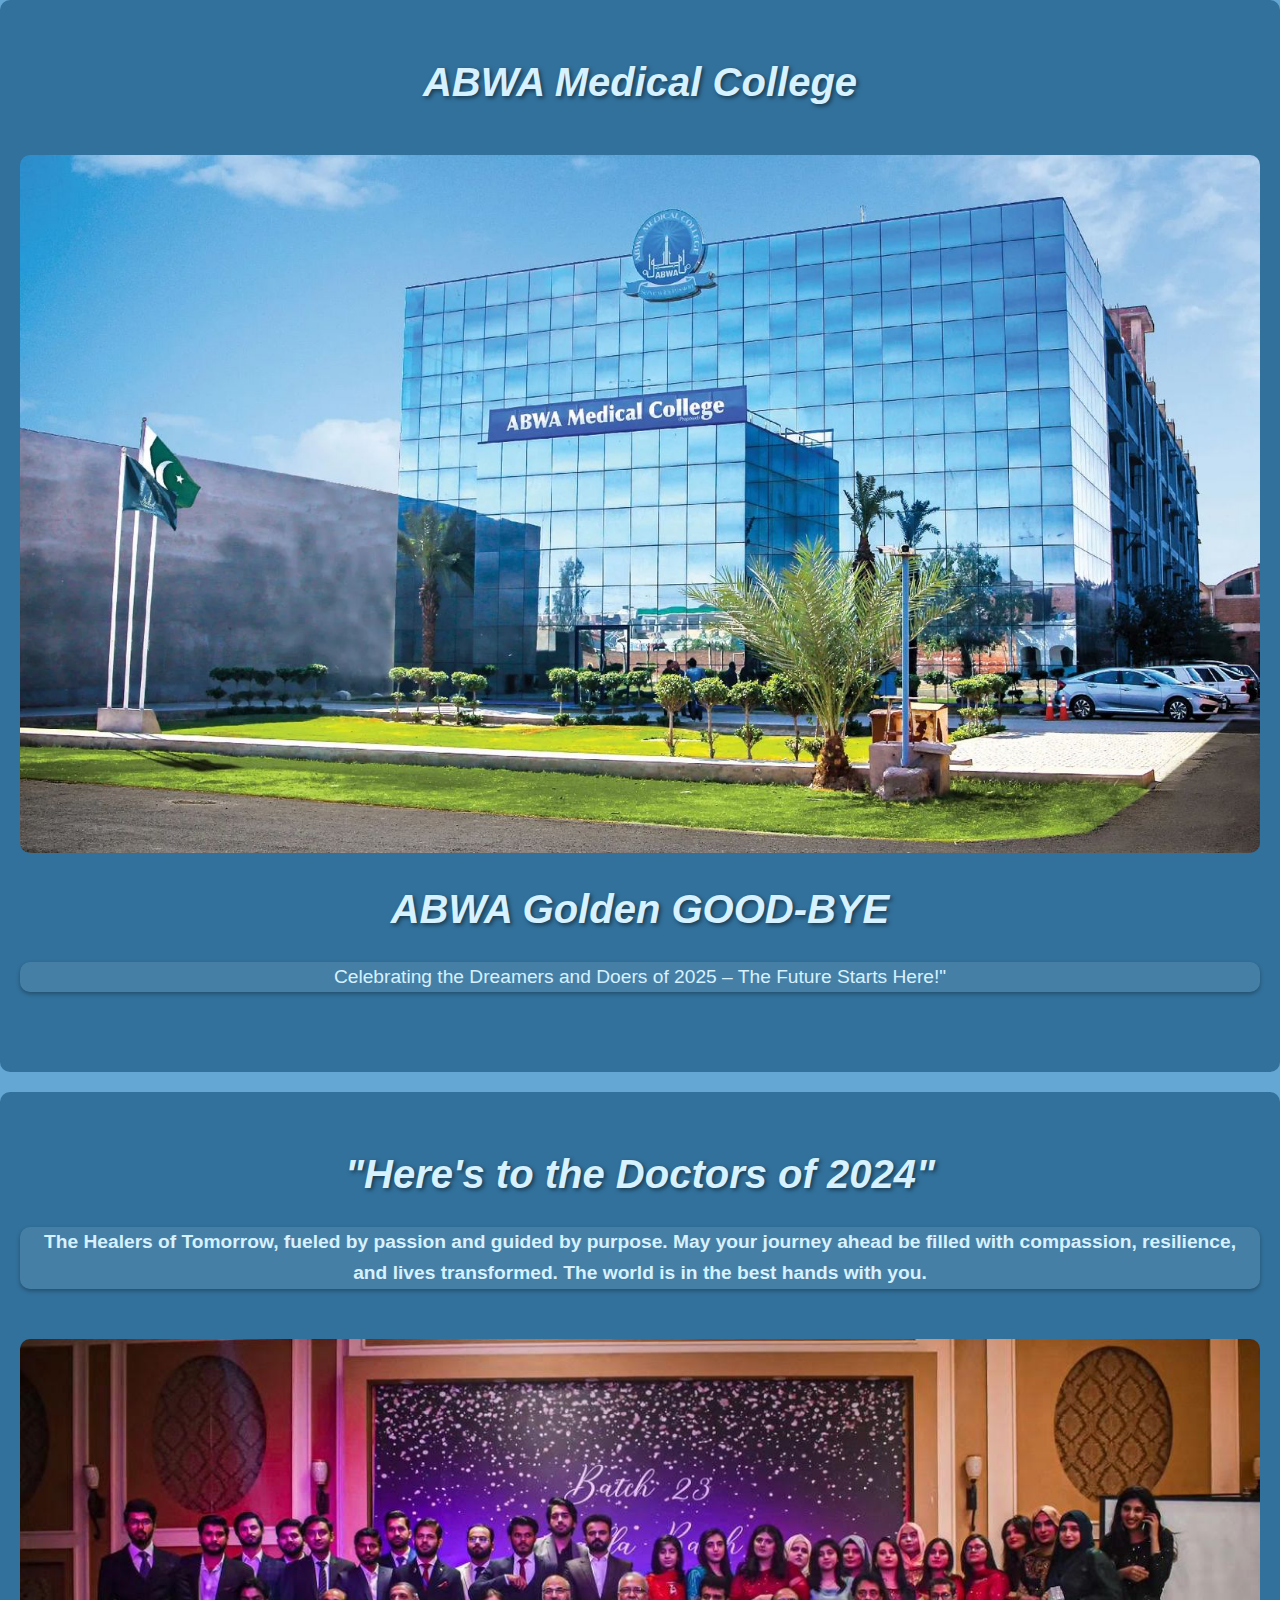
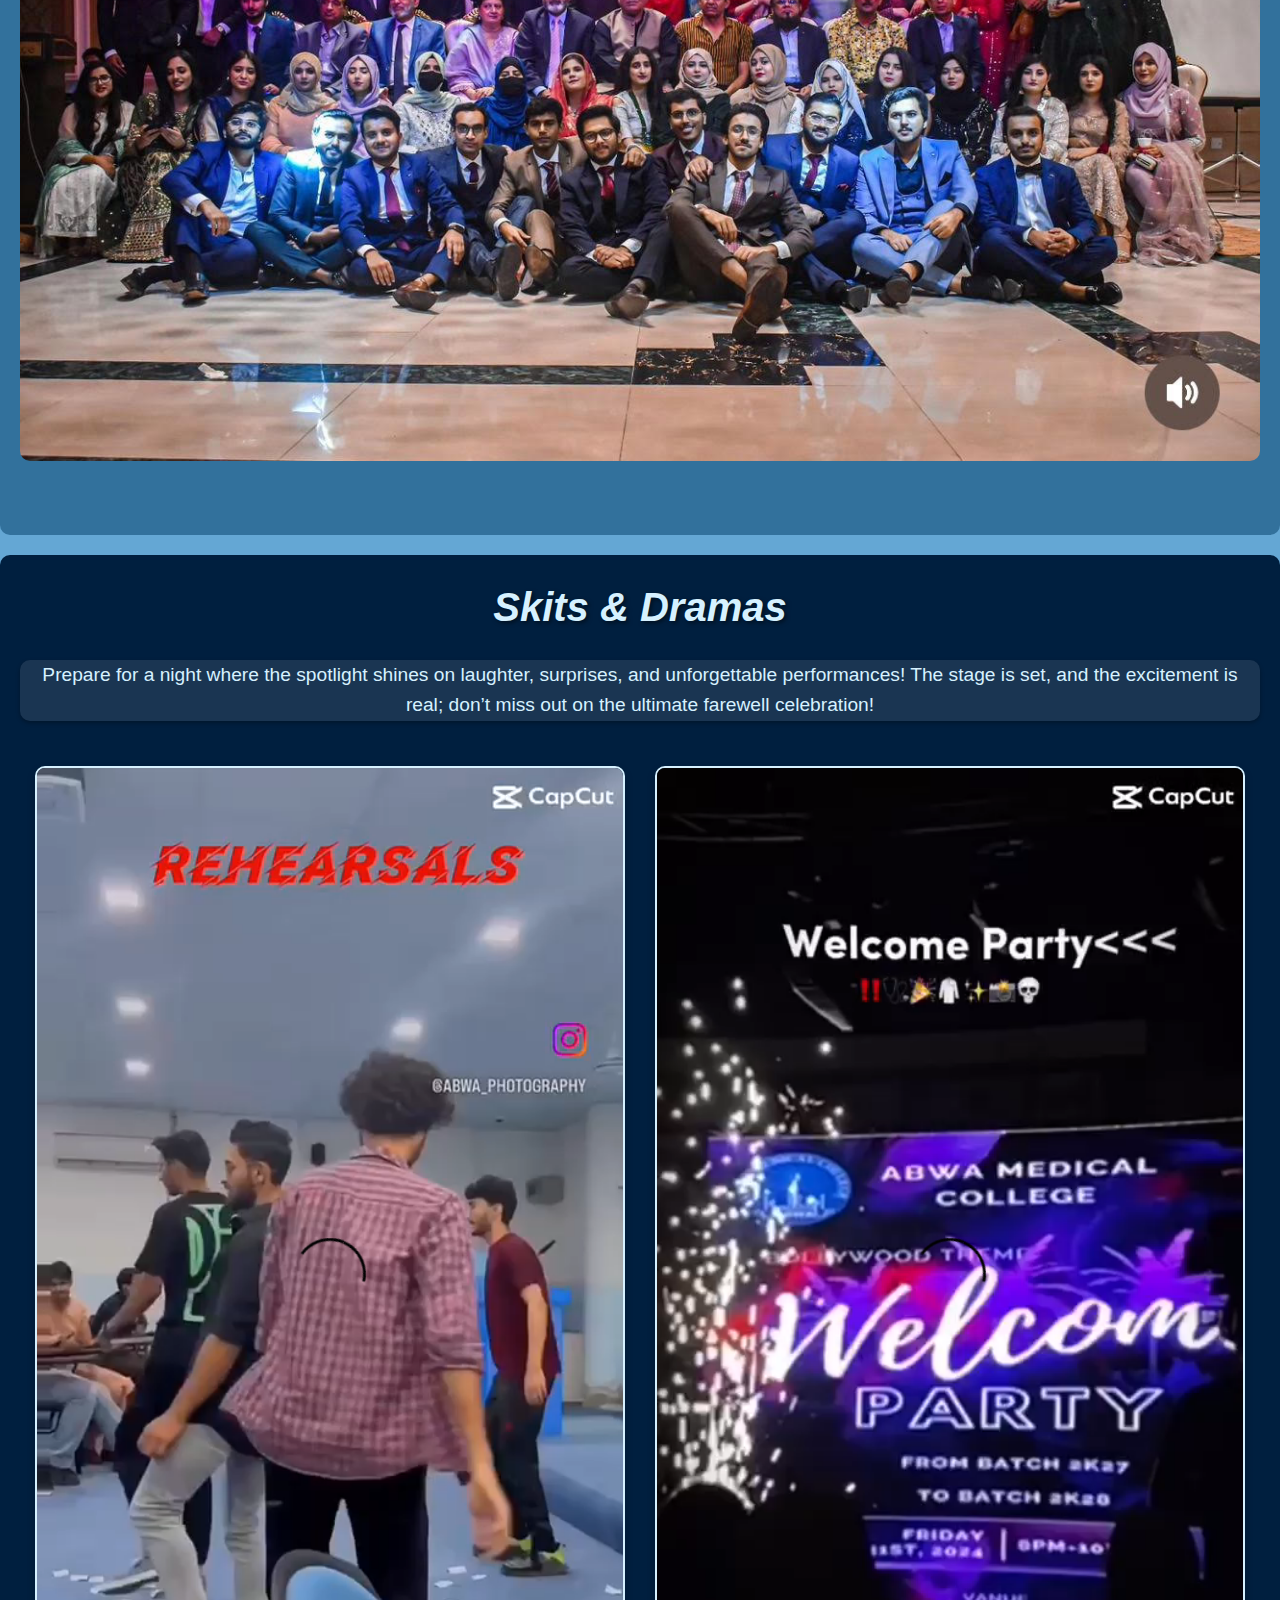
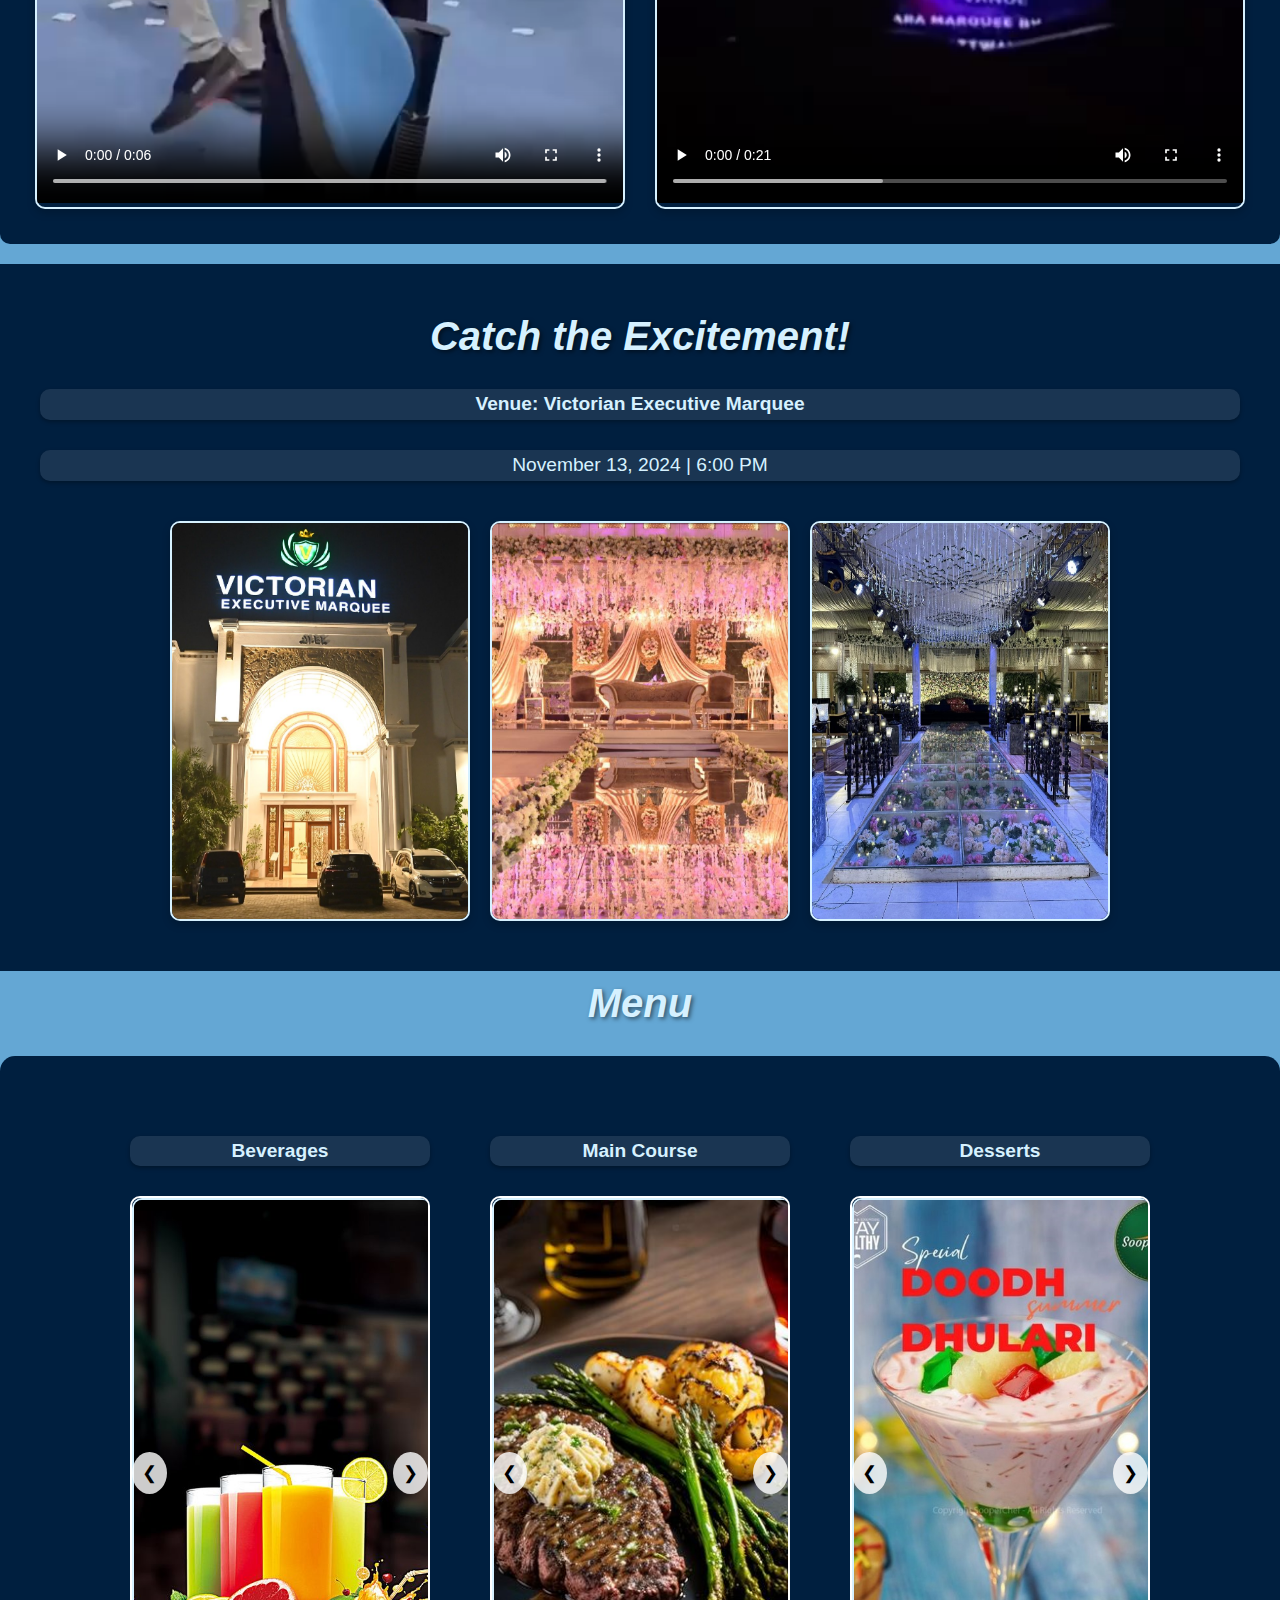
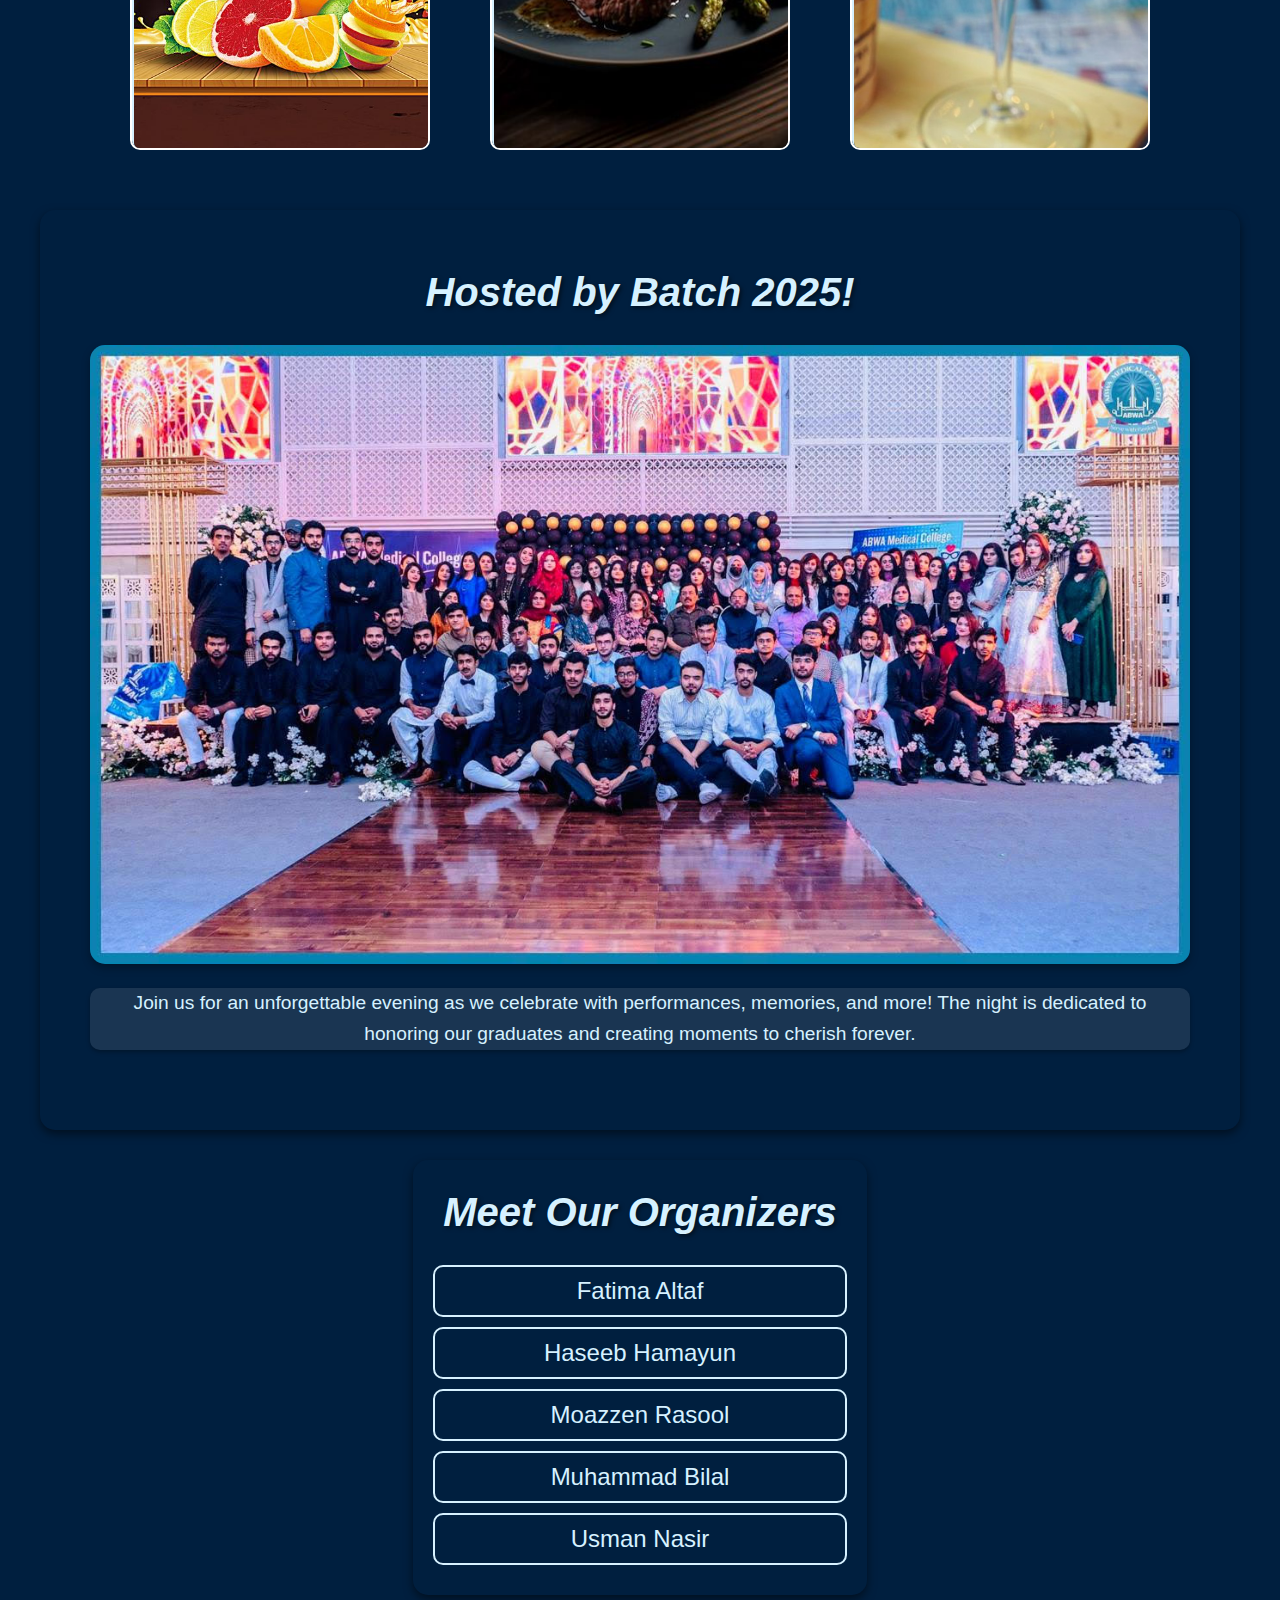
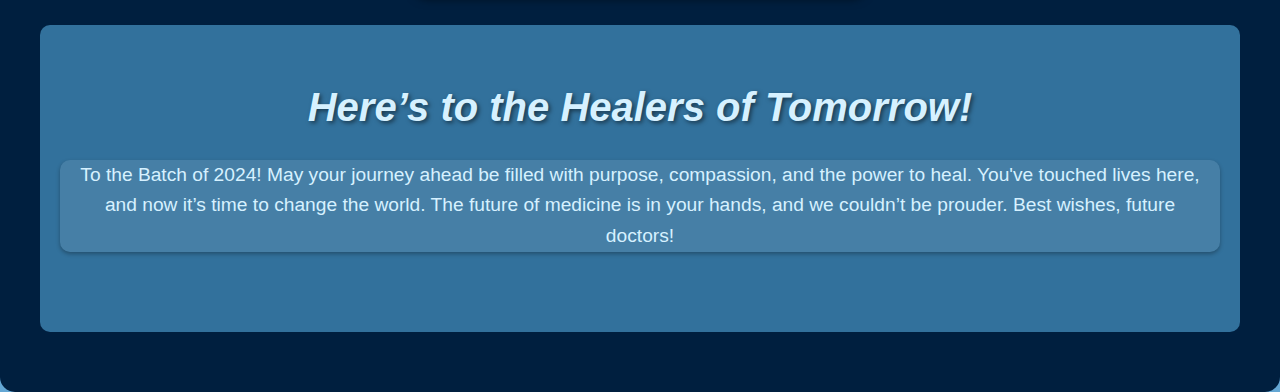
==== index.html @ 6043dd1c "Directory change" ====
<!DOCTYPE html>
<html lang="en">
<head>
  <meta charset="UTF-8">
  <meta name="viewport" content="width=device-width, initial-scale=1.0">
  <link rel="stylesheet" href="styles.css">
  <title>ABWA Golden Good-Bye</title>
  <style>
    /* Global Styles */
    body {
      font-family: Arial, sans-serif;
      margin: 0;
      padding: 0;
      color: #fff;
      background: #64a7d4; /* Light blue background */
    }

    h1, h2, h3, p {
      margin: 0;
      padding: 10px;
    }

    /* Color Palette */
    :root {
      --primary-color: #32719c; /* Blue */
      --secondary-color: #32719c; /* Ferozy */
    }

    /* Layout */
    .container {
      width: 100%;
      max-width: 1200px;
      margin: 0 auto;
      padding: 20px;
    }

    .section {
      text-align: center;
      padding: 50px 20px;
      background: var(--primary-color);
      border-radius: 10px;
      margin-bottom: 20px;
      color: #D6F1FF;
    }

    .section img {
      width: 100%;
      height: auto;
      border-radius: 10px;
      margin: 20px 0;
    }

    .highlight {
      background: var(--secondary-color);
      color: #333;
      border-radius: 10px;
    }

    .menu, .organizers {
      display: flex;
      flex-wrap: wrap;
      justify-content: center;
    }

    .menu-item, .organizer {
      margin: 10px;
      padding: 10px;
      background: #ffffff;
      color: #333;
      border-radius: 10px;
      max-width: 200px;
      text-align: center;
    }

    /* Responsive Design */
    @media (max-width: 768px) {
      .menu, .organizers {
        flex-direction: column;
        align-items: center;
      }

      h1, h2, h3, p {
        padding: 5px;
      }

      .section {
        padding: 30px 10px;
      }
    }
  </style>
</head>
<body>

  <!-- College Section -->
  <section class="section">
    <h1 style="color: #D6F1FF; font-size: 2.5em; font-style: oblique; margin-bottom: 20px; text-shadow: 2px 2px 4px rgba(0, 0, 0, 0.5);text-align: center;">ABWA Medical College </h1>
    <img src="abwaa.jpg" alt="ABWA College">
    <h1 style="color: #D6F1FF; font-size: 2.5em; font-style: oblique; margin-bottom: 20px; text-shadow: 2px 2px 4px rgba(0, 0, 0, 0.5);text-align: center;">ABWA Golden GOOD-BYE </h1>
    
    <p style="color: #D6F1FF; text-align: center; margin-bottom: 30px; font-size: 1.2em; line-height: 1.6; padding: 0 20px; background-color: rgba(255, 255, 255, 0.1); border-radius: 10px; box-shadow: 0 2px 4px rgba(0, 0, 0, 0.3);">Celebrating the Dreamers and Doers of 2025 – The Future Starts Here!"</p>
  </section>

  <!-- 2024 Seniors Section -->
  <section class="section highlight">
    <h1 style="color: #D6F1FF; font-size: 2.5em; font-style: oblique; margin-bottom: 20px; text-shadow: 2px 2px 4px rgba(0, 0, 0, 0.5);text-align: center;">"Here's to the Doctors of 2024" </h1>
    <h2 style="color: #D6F1FF; text-align: center; margin-bottom: 30px; font-size: 1.2em; line-height: 1.6; padding: 0 20px; background-color: rgba(255, 255, 255, 0.1); border-radius: 10px; box-shadow: 0 2px 4px rgba(0, 0, 0, 0.3);"> The Healers of Tomorrow, fueled by passion and guided by purpose. 
       May your journey ahead be filled with compassion, resilience, and lives transformed.
        The world is in the best hands with you.
    </h2>
    <img src="batch2025.jpg" alt="2024 Seniors">
  </section>

  <!-- Skits and Dramas Highlights -->
  <section class="section" style="padding: 20px; background-color: #001f3f;">
    <h2 style="color: #D6F1FF; font-size: 2.5em; font-style: oblique; text-align: center; margin-bottom: 20px; text-shadow: 2px 2px 4px rgba(0, 0, 0, 0.5);">Skits & Dramas</h2>
    <p style="color: #D6F1FF; text-align: center; margin-bottom: 30px; font-size: 1.2em; line-height: 1.6; padding: 0 20px; background-color: rgba(255, 255, 255, 0.1); border-radius: 10px; box-shadow: 0 2px 4px rgba(0, 0, 0, 0.3);">
        Prepare for a night where the spotlight shines on laughter, surprises, and unforgettable performances! 
        The stage is set, and the excitement is real; don’t miss out on the ultimate farewell celebration!
    </p>
    <div class="gallery" style="display: flex; flex-direction: row; justify-content: center; flex-wrap: wrap; margin-top: 20px;">
        <div style="flex: 1 1 45%; margin: 15px; border: 2px solid #D6F1FF; border-radius: 10px; overflow: hidden; box-shadow: 0 4px 8px rgba(0, 0, 0, 0.2); transition: transform 0.3s; max-width: 600px;">
            <video style="width: 100%; height: auto; object-fit: cover;" controls>
                <source src="preps.mp4" type="video/mp4">
            </video>
        </div>
        <div style="flex: 1 1 45%; margin: 15px; border: 2px solid #D6F1FF; border-radius: 10px; overflow: hidden; box-shadow: 0 4px 8px rgba(0, 0, 0, 0.2); transition: transform 0.3s; max-width: 600px;">
            <video style="width: 100%; height: auto; object-fit: cover;" controls>
                <source src="skits.mp4" type="video/mp4">
            </video>
        </div>
    </div>
    <style>
      @media (max-width: 768px) {
        .gallery {
          flex-direction: column;
        }
        .gallery > div {
          flex: 1 1 100%;
          max-width: 100%;
        }
        .gallery video {
          width: 100%;
          height: 500px !important;
        }
      }
    </style>
  </section>

  <!-- Venue -->
  <section style="background-color: #001f3f; padding: 40px; text-align: center; color: #fff;"> 
    <h2 style="color: #D6F1FF; font-size: 2.5em; font-style: oblique; margin-bottom: 20px; text-shadow: 2px 2px 4px rgba(0, 0, 0, 0.5);">Catch the Excitement!</h2>
    <h3 style="color: #D6F1FF; margin-bottom: 30px; font-size: 1.2em; line-height: 1.6; padding: 0 20px; background-color: rgba(255, 255, 255, 0.1); border-radius: 10px; box-shadow: 0 2px 4px rgba(0, 0, 0, 0.3);">Venue: Victorian Executive Marquee</h3>
    <p style="color: #D6F1FF; margin-bottom: 30px; font-size: 1.2em; line-height: 1.6; padding: 0 20px; background-color: rgba(255, 255, 255, 0.1); border-radius: 10px; box-shadow: 0 2px 4px rgba(0, 0, 0, 0.3);">November 13, 2024 | 6:00 PM</p>
    
    <div style="display: flex; justify-content: center; flex-wrap: wrap; max-width: 80%; margin: 0 auto;">
        <div style="flex: 1 1 30%; margin: 10px; border: 2px solid #D6F1FF; border-radius: 10px; overflow: hidden; box-shadow: 0 4px 8px rgba(0, 0, 0, 0.2);">
            <img src="vm2.png" alt="victorian Marquee" style="width: 100%; height: 100%; object-fit: cover;">
        </div>
        <div style="flex: 1 1 30%; margin: 10px; border: 2px solid #D6F1FF; border-radius: 10px; overflow: hidden; box-shadow: 0 4px 8px rgba(0, 0, 0, 0.2);">
            <img src="vm1.png" alt="victorian Marquee" style="width: 100%; height: 100%; object-fit: cover;">
        </div>
        <div style="flex: 1 1 30%; margin: 10px; border: 2px solid #D6F1FF; border-radius: 10px; overflow: hidden; box-shadow: 0 4px 8px rgba(0, 0, 0, 0.2);">
            <img src="vm3.png" alt="victorian marquee" style="width: 100%; height: 100%; object-fit: cover;">
        </div>
    </div>
  </section>

  <!-- Menu Section -->
  <h2 style="color: #D6F1FF; font-size: 2.5em; font-style: oblique; margin-bottom: 20px; text-shadow: 2px 2px 4px rgba(0, 0, 0, 0.5);text-align: center;">Menu</h2>
  <section style="display: flex; justify-content: space-around; align-items: center; padding: 40px; background-color: #001f3f; border-radius: 15px; color: #fff; flex-wrap: wrap;">
        
    <div class="carousel-container" style="display: flex; flex-direction: column; align-items: center; justify-content: center; padding: 20px; width: 100%;">
        <div class="carousel" style="width: 100%; max-width: 300px; text-align: center; padding: 20px; position: relative; margin-bottom: 20px;">
            <h3 style="color: #D6F1FF; margin-bottom: 30px; font-size: 1.2em; line-height: 1.6; padding: 0 20px; background-color: rgba(255, 255, 255, 0.1); border-radius: 10px; box-shadow: 0 2px 4px rgba(0, 0, 0, 0.3);">Beverages</h3>
            <div style="position: relative; overflow: hidden; border: 2px solid #fff; border-radius: 10px; max-width: 100%; margin: 0 auto;">
                <div style="display: flex; transition: transform 0.5s ease-in-out;" id="beverage-slides">
                    <div style="min-width: 100%; height: 550px; box-sizing: border-box; text-align: center;">
                        <img src="freshjuices.jpg" alt="Fresh Juice" style="width: 100%; height: 100%; object-fit: cover; border-radius: 10px; border: 2px solid #D6F1FF;">
                    </div>
                    <div style="min-width: 100%; height: 550px; box-sizing: border-box; text-align: center;">
                        <img src="kashmiri.jpg" alt="Kashmiri Tea" style="width: 100%; height: 100%; object-fit: cover; border-radius: 10px; border: 2px solid #D6F1FF;">
                    </div>
                    <div style="min-width: 100%; height: 550px; box-sizing: border-box; text-align: center;">
                        <img src="water.jpg" alt="Water" style="width: 100%; height: 100%; object-fit: cover; border-radius: 10px; border: 2px solid #D6F1FF;">
                    </div>
                </div>
                <div style="position: absolute; top: 50%; width: 100%; display: flex; justify-content: space-between; transform: translateY(-50%);">
                    <button style="background-color: rgba(255, 255, 255, 0.8); border: none; cursor: pointer; padding: 10px; border-radius: 50%; font-size: 18px;" onclick="moveSlide(-1, 'beverages')">&#10094;</button>
                    <button style="background-color: rgba(255, 255, 255, 0.8); border: none; cursor: pointer; padding: 10px; border-radius: 50%; font-size: 18px;" onclick="moveSlide(1, 'beverages')">&#10095;</button>
                </div>
            </div>
        </div>

        <div class="carousel" style="width: 100%; max-width: 300px; text-align: center; padding: 20px; position: relative; margin-bottom: 20px;">
            <h3 style="color: #D6F1FF; margin-bottom: 30px; font-size: 1.2em; line-height: 1.6; padding: 0 20px; background-color: rgba(255, 255, 255, 0.1); border-radius: 10px; box-shadow: 0 2px 4px rgba(0, 0, 0, 0.3);">Main Course</h3>
            <div style="position: relative; overflow: hidden; border: 2px solid #fff; border-radius: 10px; max-width: 100%; margin: 0 auto;">
                <div style="display: flex; transition: transform 0.5s ease-in-out;" id="main-course-slides">
                    <div style="min-width: 100%; height: 550px; box-sizing: border-box; text-align: center;">
                        <img src="steak.jpg" alt="Steak" style="width: 100%; height: 100%; object-fit: cover; border-radius: 10px; border: 2px solid #D6F1FF;">
                    </div>
                    <div style="min-width: 100%; height: 550px; box-sizing: border-box; text-align: center;">
                        <img src="chicken karahi.jpg" alt="Chicken Karahi" style="width: 100%; height: 100%; object-fit: cover; border-radius: 10px; border: 2px solid #D6F1FF;">
                    </div>
                    <div style="min-width: 100%; height: 550px; box-sizing: border-box; text-align: center;">
                        <img src="butterfry.jpg" alt="Butter Fry" style="width: 100%; height: 100%; object-fit: cover; border-radius: 10px; border: 2px solid #D6F1FF;">
                    </div>
                    <div style="min-width: 100%; height: 550px; box-sizing: border-box; text-align: center;">
                        <img src="chickencashew.jpg" alt="Chicken Cashew-Nut" style="width: 100%; height: 100%; object-fit: cover; border-radius: 10px; border: 2px solid #D6F1FF;">
                    </div>
                    <div style="min-width: 100%; height: 550px; box-sizing: border-box; text-align: center;">
                        <img src="malaiboti.jpg" alt="Malai Boti" style="width: 100%; height: 100%; object-fit: cover; border-radius: 10px; border: 2px solid #D6F1FF;">
                    </div>
                    <div style="min-width: 100%; height: 550px; box-sizing: border-box; text-align: center;">
                        <img src="kebab.jpg" alt="Kebab" style="width: 100%; height: 100%; object-fit: cover; border-radius: 10px; border: 2px solid #D6F1FF;">
                    </div>
                </div>
                <div style="position: absolute; top: 50%; width: 100%; display: flex; justify-content: space-between; transform: translateY(-50%);">
                    <button style="background-color: rgba(255, 255, 255, 0.8); border: none; cursor: pointer; padding: 10px; border-radius: 50%; font-size: 18px;" onclick="moveSlide(-1, 'main-course')">&#10094;</button>
                    <button style="background-color: rgba(255, 255, 255, 0.8); border: none; cursor: pointer; padding: 10px; border-radius: 50%; font-size: 18px;" onclick="moveSlide(1, 'main-course')">&#10095;</button>
                </div>
            </div>
        </div>

        <div class="carousel" style="width: 100%; max-width: 300px; text-align: center; padding: 20px; position: relative; margin-bottom: 20px;">
            <h3 style="color: #D6F1FF; margin-bottom: 30px; font-size: 1.2em; line-height: 1.6; padding: 0 20px; background-color: rgba(255, 255, 255, 0.1); border-radius: 10px; box-shadow: 0 2px 4px rgba(0, 0, 0, 0.3);">Desserts</h3>
            <div style="position: relative; overflow: hidden; border: 2px solid #fff; border-radius: 10px; max-width: 100%; margin: 0 auto;">
                <div style="display: flex; transition: transform 0.5s ease-in-out;" id="dessert-slides">
                    <div style="min-width: 100%; height: 550px; box-sizing: border-box; text-align: center;">
                        <img src="dd22.jpg" alt="Dhudh Dulhari" style="width: 100%; height: 100%; object-fit: cover; border-radius: 10px; border: 2px solid #D6F1FF;">
                    </div>
                    <div style="min-width: 100%; height: 550px; box-sizing: border-box; text-align: center;">
                        <img src="custard.jpg" alt="Custard" style="width: 100%; height: 100%; object-fit: cover; border-radius: 10px; border: 2px solid #D6F1FF;">
                    </div>
                    <div style="min-width: 100%; height: 550px; box-sizing: border-box; text-align: center;">
                        <img src="gulab jamun2.jpg" alt="Gulab Jamun" style="width: 100%; height: 100%; object-fit: cover; border-radius: 10px; border: 2px solid #D6F1FF;">
                    </div>
                </div>
                <div style="position: absolute; top: 50%; width: 100%; display: flex; justify-content: space-between; transform: translateY(-50%);">
                    <button style="background-color: rgba(255, 255, 255, 0.8); border: none; cursor: pointer; padding: 10px; border-radius: 50%; font-size: 18px;" onclick="moveSlide(-1, 'desserts')">&#10094;</button>
                    <button style="background-color: rgba(255, 255, 255, 0.8); border: none; cursor: pointer; padding: 10px; border-radius: 50%; font-size: 18px;" onclick="moveSlide(1, 'desserts')">&#10095;</button>
                </div>
            </div>
        </div>
    </div>

    <style>
        @media (min-width: 992px) {
            .carousel-container {
                flex-direction: row !important;
            }
            .carousel {
                margin: 0 10px;
            }
        }
        @media (max-width: 991px) {
            .carousel-container {
                flex-direction: column !important;
            }
            .carousel {
                max-width: 100%;
                margin-bottom: 20px;
            }
        }
    </style>

    <script>
        let mainCourseIndex = 0;
        let beverageIndex = 0;
        let dessertIndex = 0;

        function moveSlide(direction, type) {
            const slides = document.getElementById(type === 'main-course' ? 'main-course-slides' : (type === 'desserts' ? 'dessert-slides' : 'beverage-slides'));
            const totalSlides = slides.children.length;

            if (type === 'main-course') {
                mainCourseIndex = (mainCourseIndex + direction + totalSlides) % totalSlides;
                slides.style.transform = 'translateX(' + (-mainCourseIndex * 100) + '%)';
            } else if (type === 'desserts') {
                dessertIndex = (dessertIndex + direction + totalSlides) % totalSlides;
                slides.style.transform = 'translateX(' + (-dessertIndex * 100) + '%)';
            } else {
                beverageIndex = (beverageIndex + direction + totalSlides) % totalSlides;
                slides.style.transform = 'translateX(' + (-beverageIndex * 100) + '%)';
            }
        }
    </script>

  <!-- Organizers Section -->
  <section>
     <!--hosted by batch 2026 picture-->
     <!-- Dark Blue Background Section with Centered Image -->
     <div style="background-color: #001f3f; padding: 50px; text-align: center; color: #D6F1FF; border-radius: 15px; box-shadow: 0 4px 10px rgba(0, 0, 0, 0.5);">
      <h2 style="color: #D6F1FF; font-size: 2.5em; font-style: oblique; margin-bottom: 20px; text-shadow: 2px 2px 4px rgba(0, 0, 0, 0.5);text-align: center;">Hosted by Batch 2025!</h2>
      
      <!-- Centered Image -->
      <img src="batch2026.jpg" alt="batch2025 Image" style="width: 100%; height: auto; border-radius: 15px; box-shadow: 0 4px 8px rgba(0, 0, 0, 0.3); margin-bottom: 20px;">
      
      <!-- Caption Text -->
      <p style="color: #D6F1FF; text-align: center; margin-bottom: 30px; font-size: 1.2em; line-height: 1.6; padding: 0 20px; background-color: rgba(255, 255, 255, 0.1); border-radius: 10px; box-shadow: 0 2px 4px rgba(0, 0, 0, 0.3);">
          Join us for an unforgettable evening as we celebrate with performances, memories, and more! The night is dedicated to honoring our graduates and creating moments to cherish forever.
      </p>
  </div>
  </section>

<!--organizers name-->
<section>
  <div style="background-color: #001f3f; padding: 20px; margin: 30px; text-align: center; border-radius: 15px; box-shadow: 0 4px 10px rgba(0, 0, 0, 0.5);">
    <h2 style="color: #D6F1FF; font-size: 2.5em; font-style: oblique; margin-bottom: 20px; text-shadow: 2px 2px 4px rgba(0, 0, 0, 0.5);text-align: center;">Meet Our Organizers</h2>
    <div style="font-family: Arial, sans-serif; font-size: 24px; color: #D6F1FF;">
        <div style="margin: 10px 0; padding: 10px; border: 2px solid #D6F1FF; border-radius: 10px; transition: background-color 0.3s; cursor: pointer;"
             onmouseover="this.style.backgroundColor='#005f7f'" onmouseout="this.style.backgroundColor='';">
            Fatima Altaf
        </div>
        <div style="margin: 10px 0; padding: 10px; border: 2px solid #D6F1FF; border-radius: 10px; transition: background-color 0.3s; cursor: pointer;"
             onmouseover="this.style.backgroundColor='#005f7f'" onmouseout="this.style.backgroundColor='';">
            Haseeb Hamayun
        </div>
        <div style="margin: 10px 0; padding: 10px; border: 2px solid #D6F1FF; border-radius: 10px; transition: background-color 0.3s; cursor: pointer;"
             onmouseover="this.style.backgroundColor='#005f7f'" onmouseout="this.style.backgroundColor='';">
            Moazzen Rasool
        </div>
        <div style="margin: 10px 0; padding: 10px; border: 2px solid #D6F1FF; border-radius: 10px; transition: background-color 0.3s; cursor: pointer;"
             onmouseover="this.style.backgroundColor='#005f7f'" onmouseout="this.style.backgroundColor='';">
            Muhammad Bilal
        </div>
        <div style="margin: 10px 0; padding: 10px; border: 2px solid #D6F1FF; border-radius: 10px; transition: background-color 0.3s; cursor: pointer;"
             onmouseover="this.style.backgroundColor='#005f7f'" onmouseout="this.style.backgroundColor='';">
             Usman Nasir 
        </div>
    </div>
</div>
</section>

  <!-- Farewell Message  -->
  <section class="section">
    <h2 style="color: #D6F1FF; font-size: 2.5em; font-style: oblique; margin-bottom: 20px; text-shadow: 2px 2px 4px rgba(0, 0, 0, 0.5);text-align: center;">Here’s to the Healers of Tomorrow!</h2>
    <p style="color: #D6F1FF; text-align: center; margin-bottom: 30px; font-size: 1.2em; line-height: 1.6; padding: 0 20px; background-color: rgba(255, 255, 255, 0.1); border-radius: 10px; box-shadow: 0 2px 4px rgba(0, 0, 0, 0.3);"> To the Batch of 2024! May your journey ahead be filled with purpose, compassion, and the power to heal. 
      You've touched lives here, and now it’s time to change the world. The future of medicine is in your hands, and we couldn’t be prouder.
       Best wishes, future doctors!</p>
  </section>

</body>
</html>
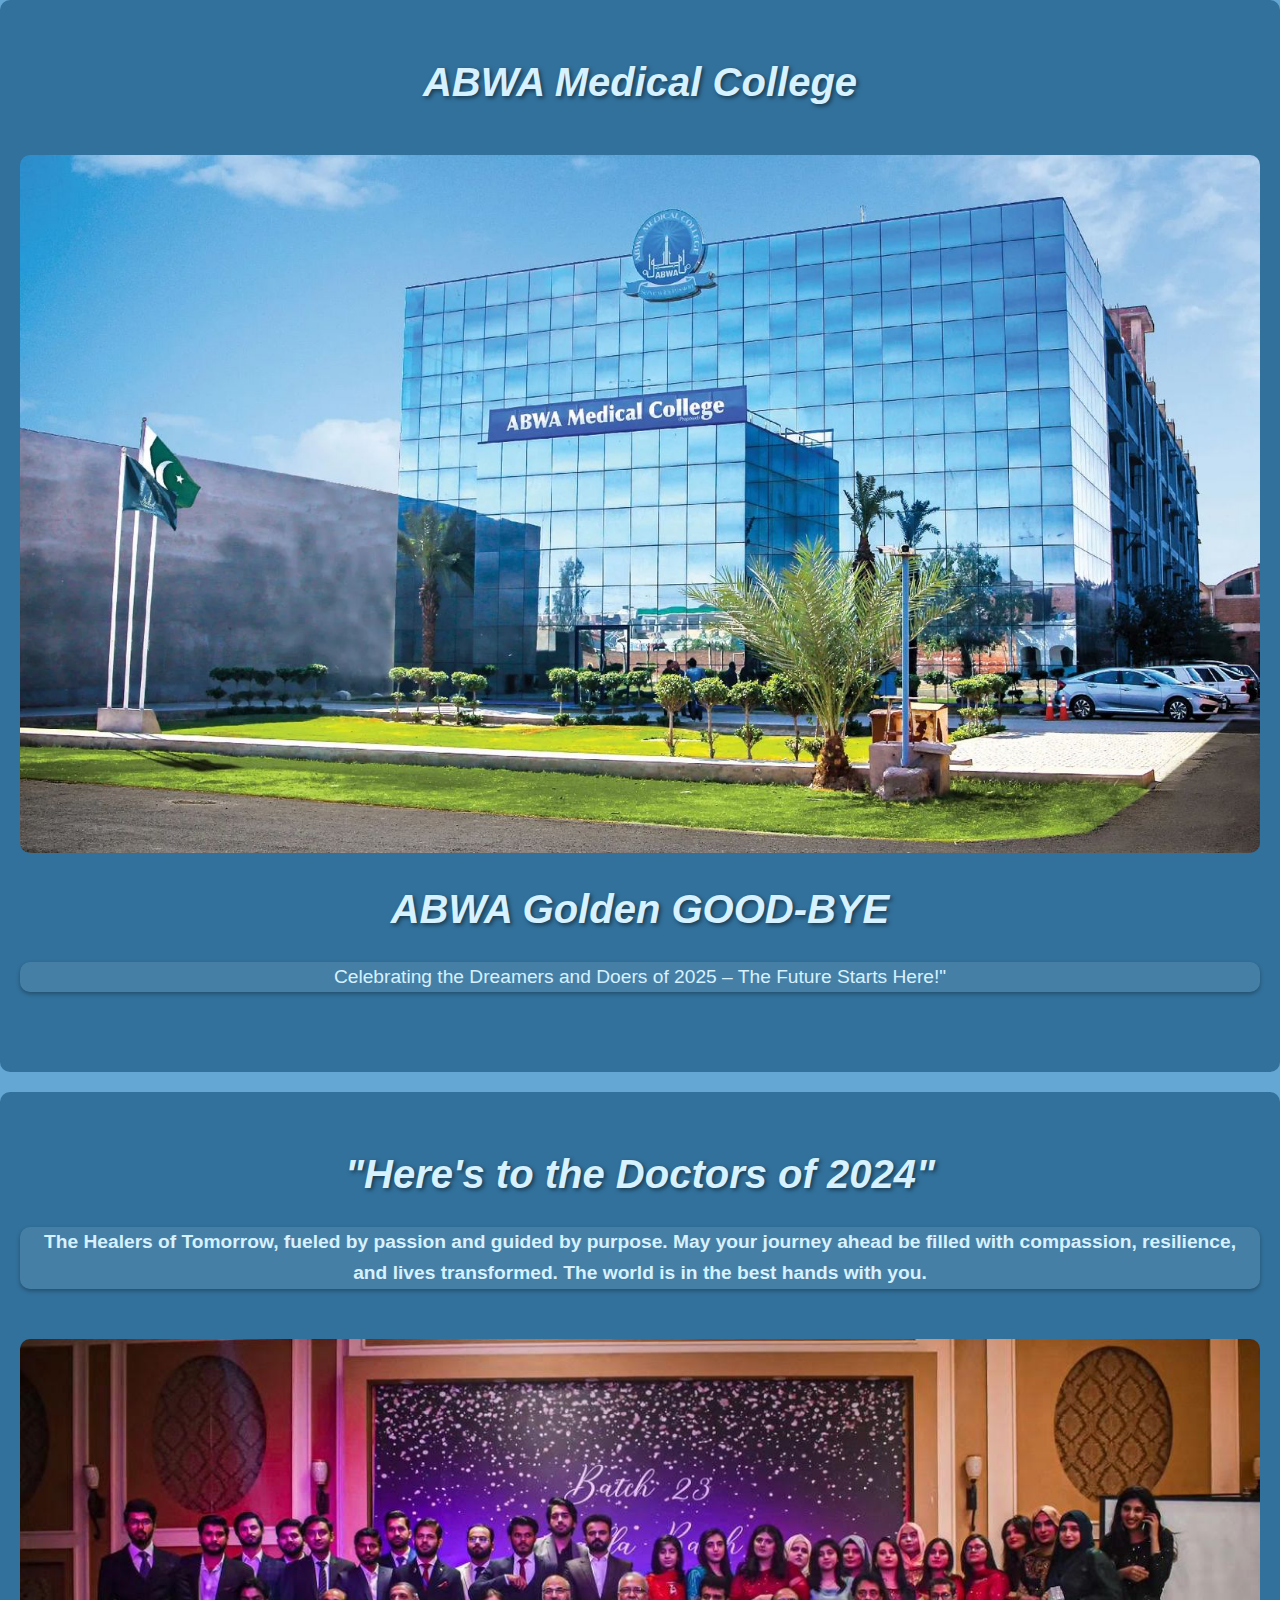
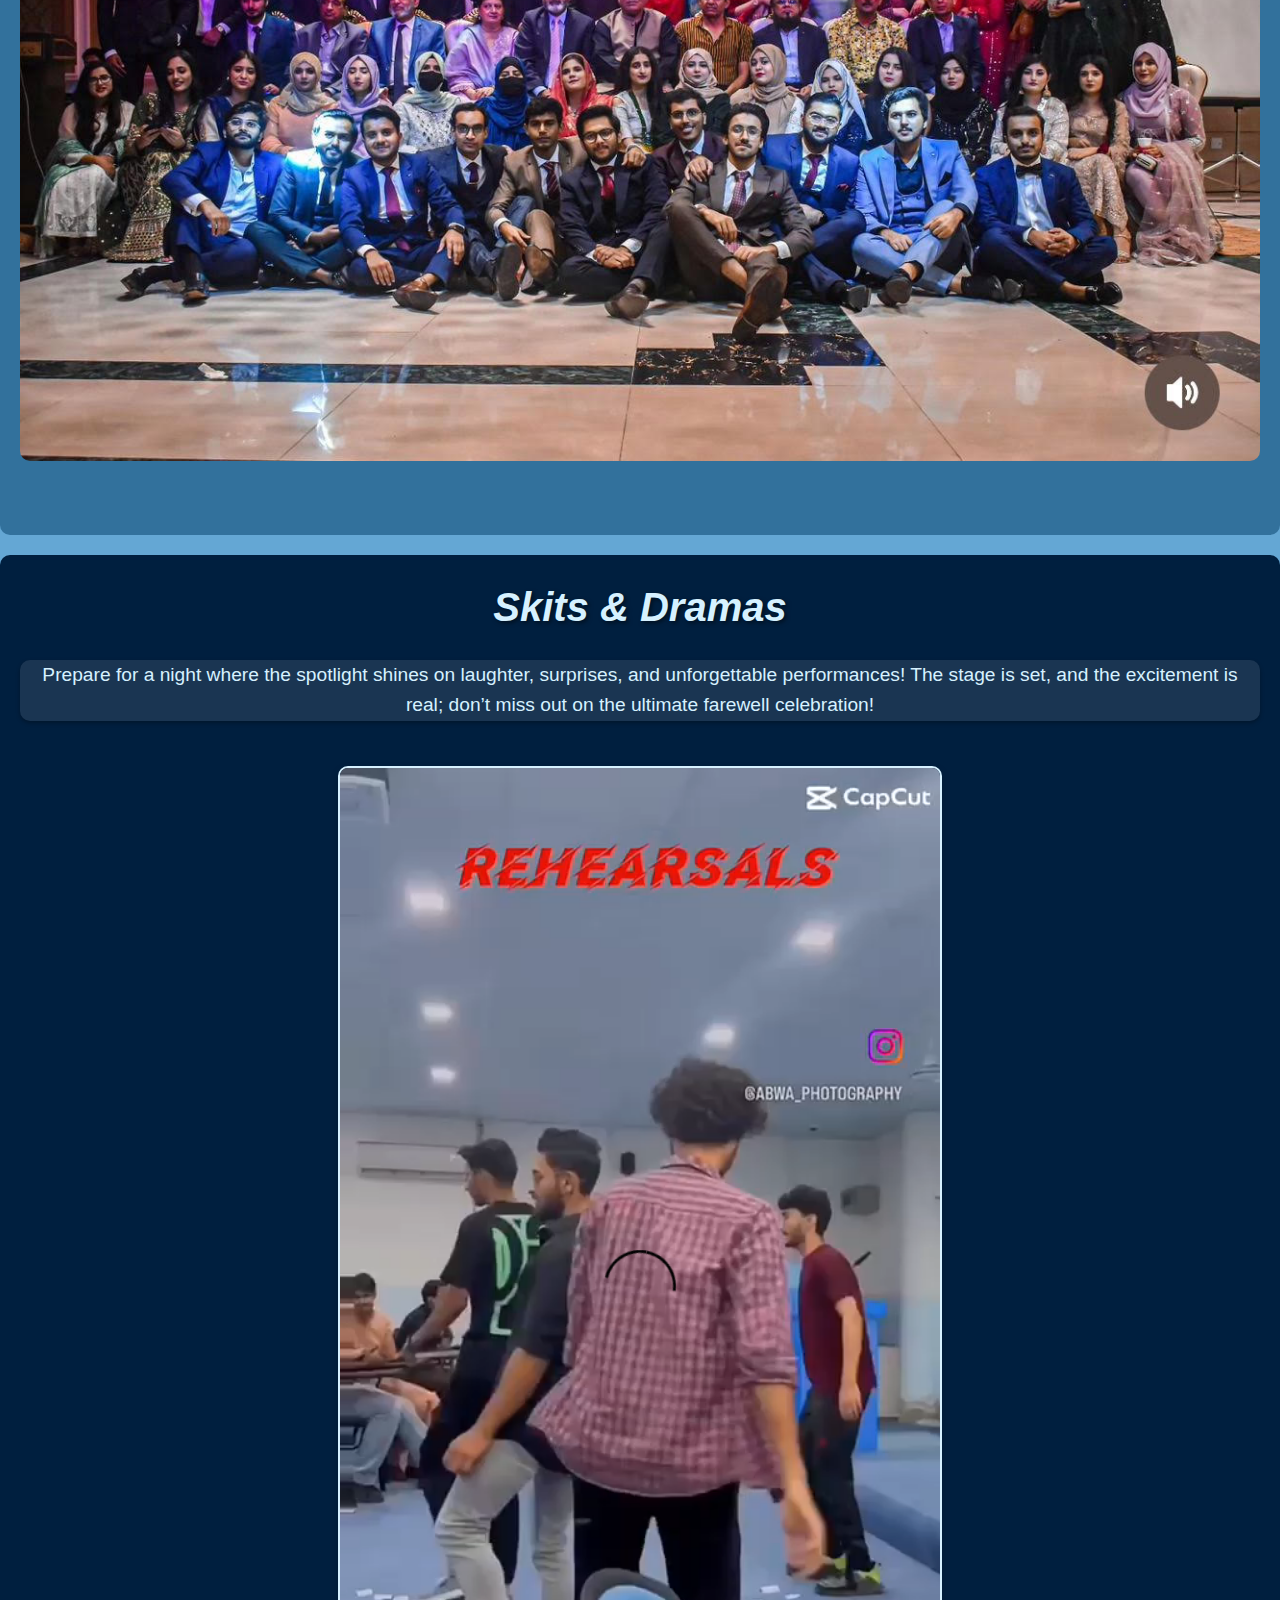
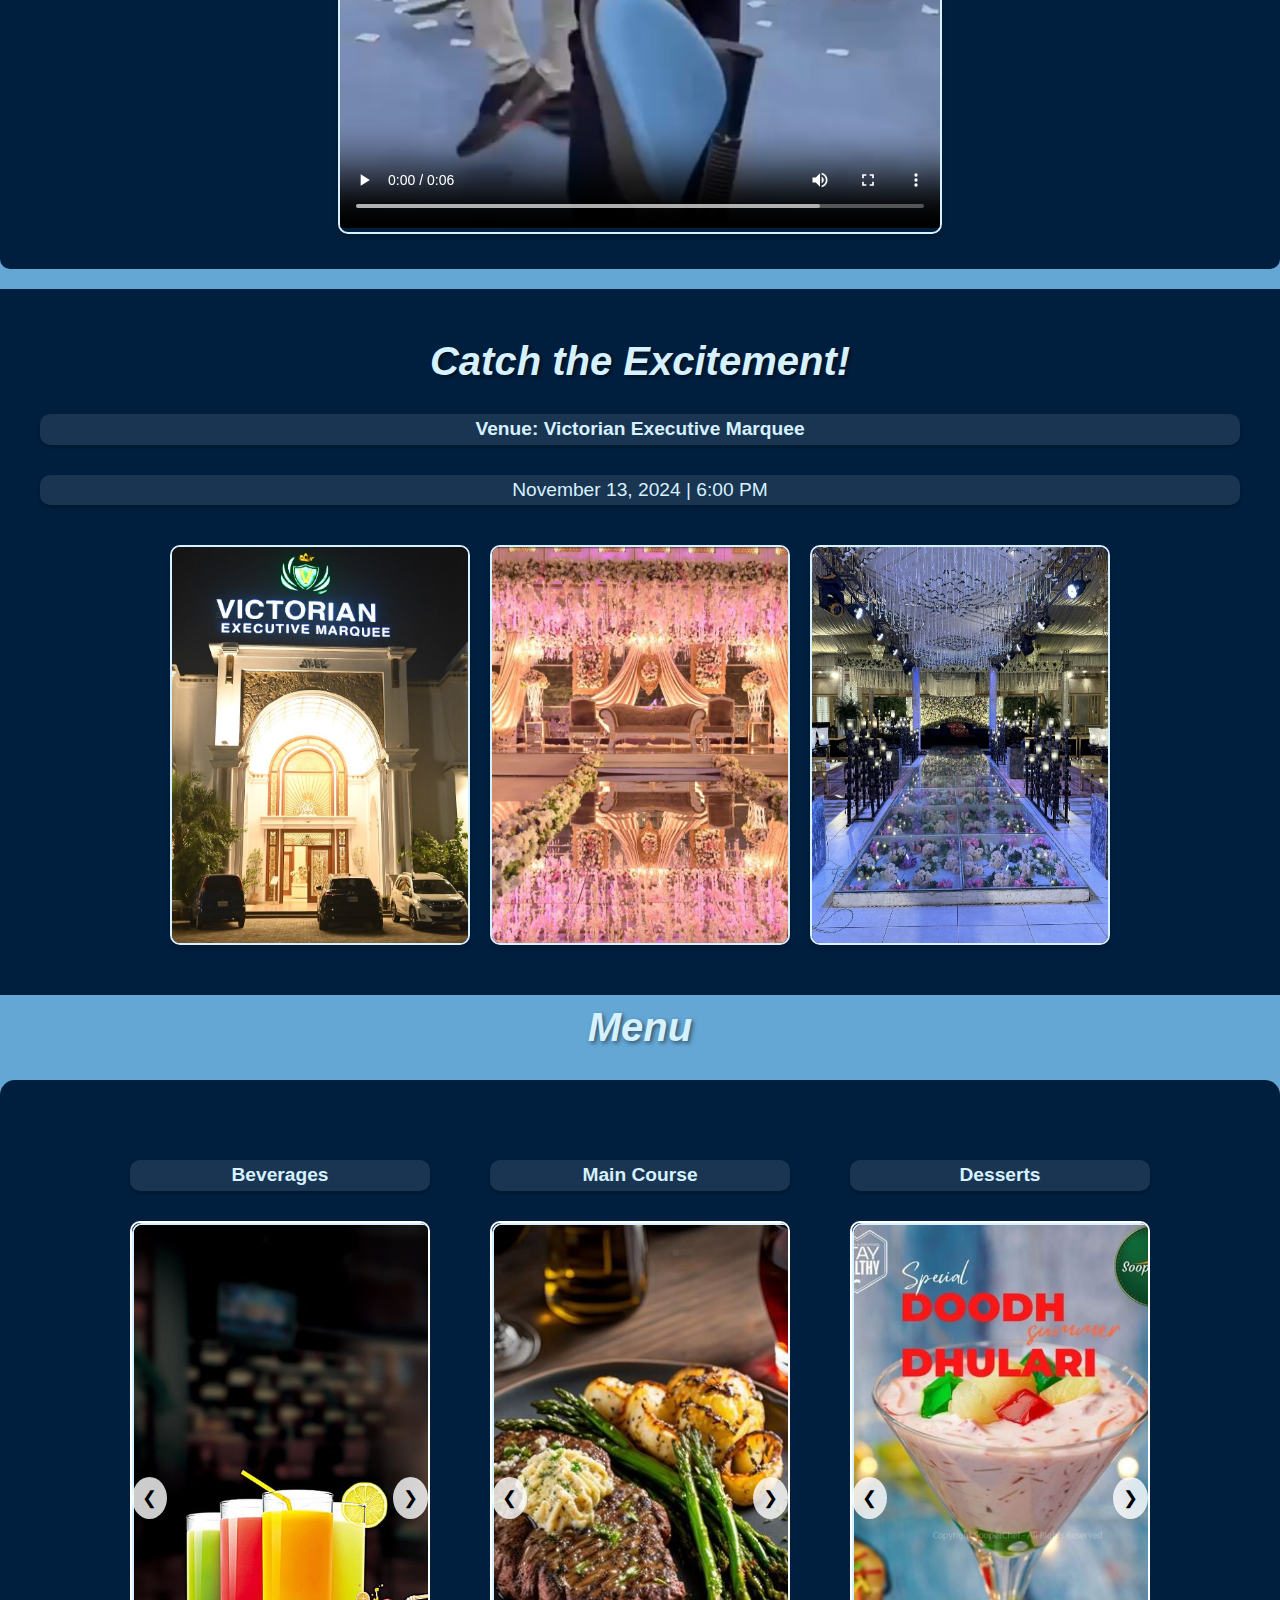
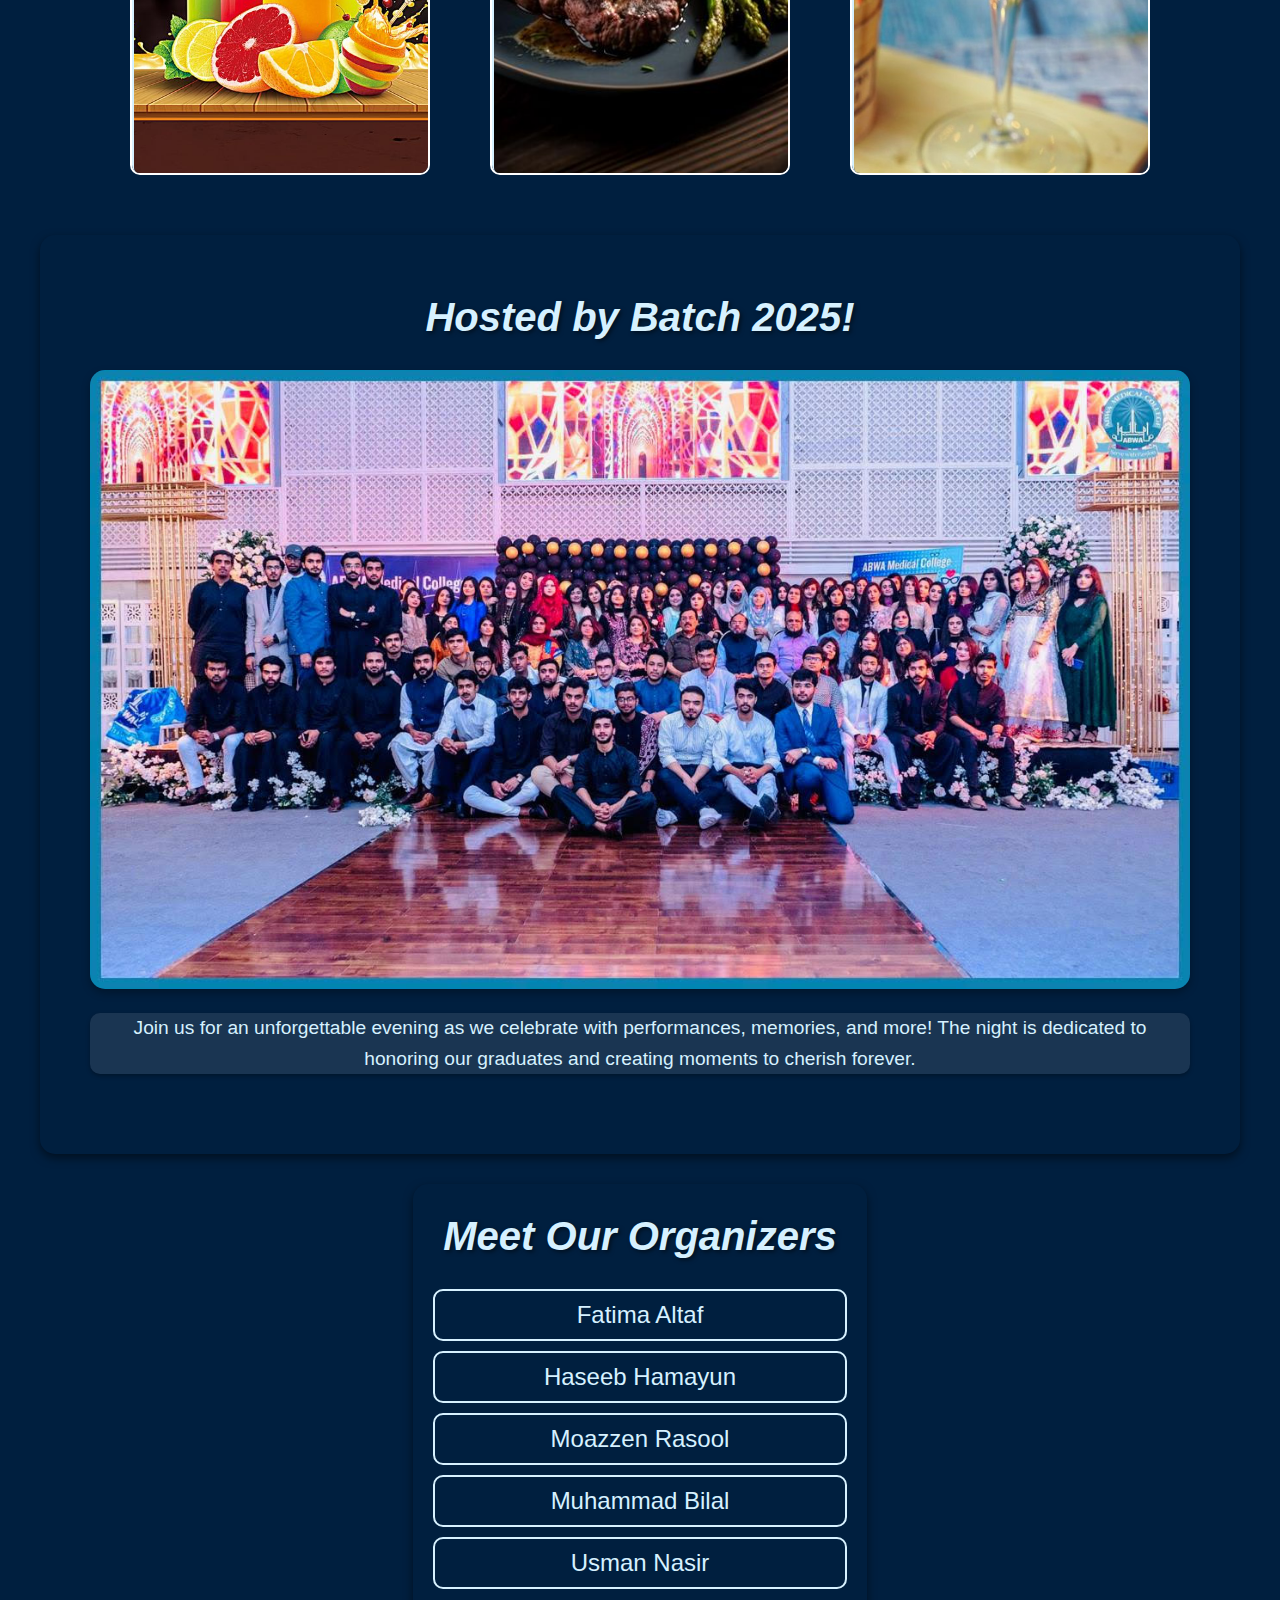
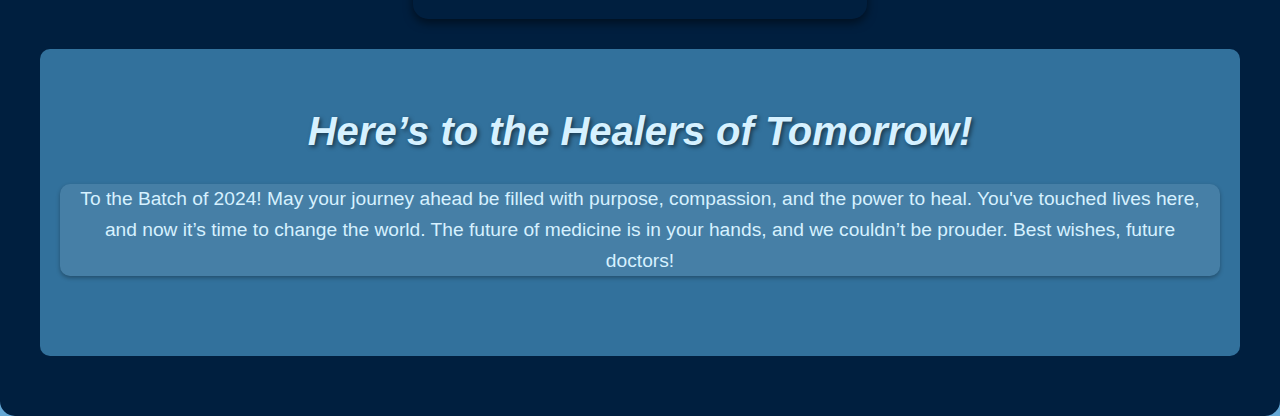
==== commit 008a2cea: "Video Removed" ====
--- a/index.html
+++ b/index.html
@@ -123,11 +123,11 @@
                 <source src="preps.mp4" type="video/mp4">
             </video>
         </div>
-        <div style="flex: 1 1 45%; margin: 15px; border: 2px solid #D6F1FF; border-radius: 10px; overflow: hidden; box-shadow: 0 4px 8px rgba(0, 0, 0, 0.2); transition: transform 0.3s; max-width: 600px;">
+        <!-- <div style="flex: 1 1 45%; margin: 15px; border: 2px solid #D6F1FF; border-radius: 10px; overflow: hidden; box-shadow: 0 4px 8px rgba(0, 0, 0, 0.2); transition: transform 0.3s; max-width: 600px;">
             <video style="width: 100%; height: auto; object-fit: cover;" controls>
                 <source src="skits.mp4" type="video/mp4">
             </video>
-        </div>
+        </div> -->
     </div>
     <style>
       @media (max-width: 768px) {
